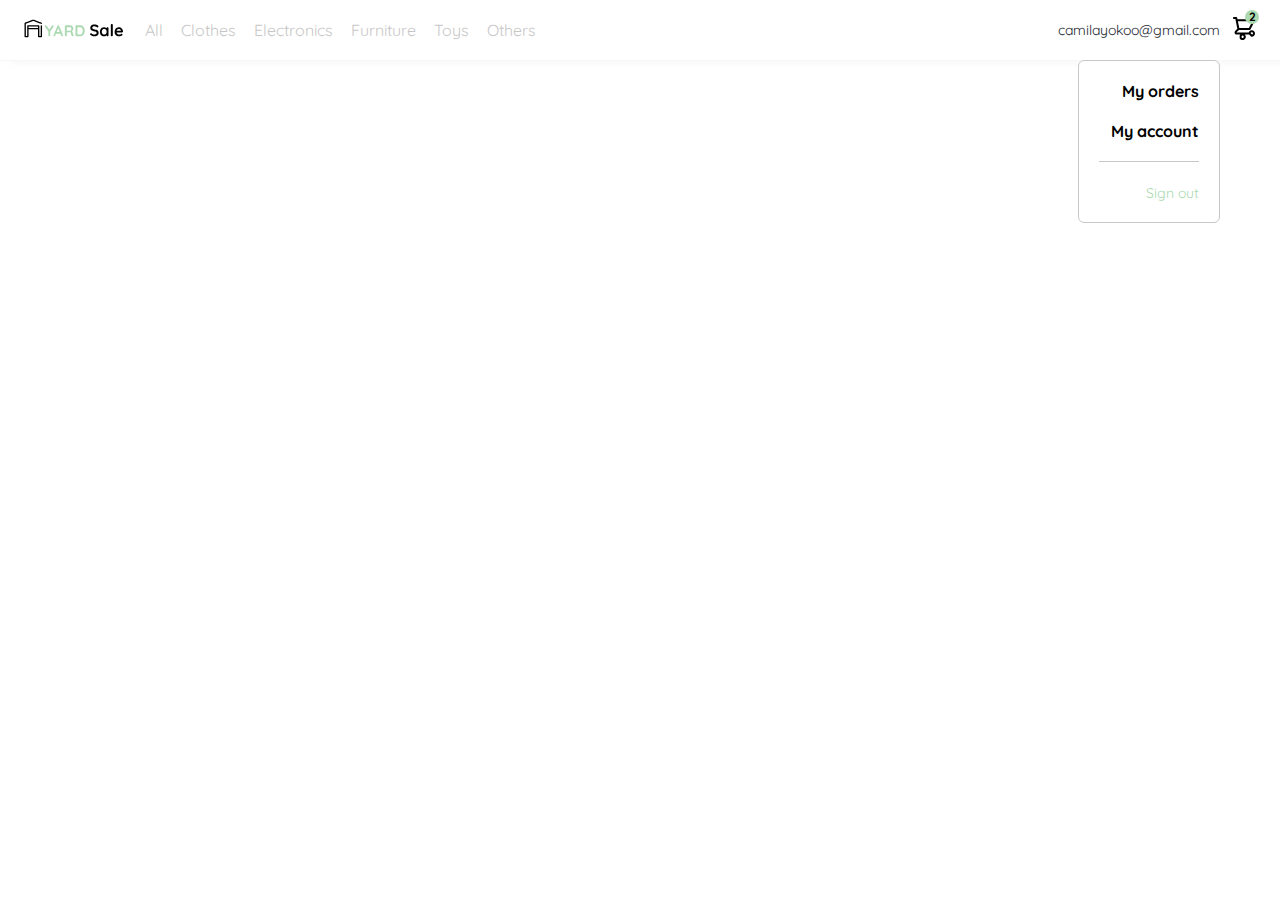
==== index.html @ 10ff8548 "organizacion de stilos css del menuDesktop en el index y se agrego position, top y right a la clase " ====
<!DOCTYPE html>
<html lang="en">
<head>
    <meta charset="UTF-8">
    <meta http-equiv="X-UA-Compatible" content="IE=edge">
    <meta name="viewport" content="width=device-width, initial-scale=1.0">
    <link rel="preconnect" href="https://fonts.googleapis.com">
    <link rel="preconnect" href="https://fonts.gstatic.com" crossorigin>
    <link href="https://fonts.googleapis.com/css2?family=Quicksand:wght@300;500;700&display=swap" rel="stylesheet">
    <link rel="stylesheet" href="./styles.css">
    <title>Pantalla Navbar</title>
</head>
<body>
    <nav>
        <img src="./icons/icon_menu.svg" alt="menu" class="menu">

        <!-- Dividir el Navbar en dos secciones: Left y Right, para poder separa ambas partes con flexbox en css -->

        <div class="navbar-left">
            <img src="./logos/logo_yard_sale.svg" alt="logo" class="logo">

            <ul>
                <li>
                    <a href="/">All</a>
                </li>
                <li>
                    <a href="/">Clothes</a>
                </li>
                <li>
                    <a href="/">Electronics</a>
                </li>
                <li>
                    <a href="/">Furniture</a>
                </li>
                <li>
                    <a href="/">Toys</a>
                </li>
                <li>
                    <a href="/">Others</a>
                </li>
            </ul>
        </div>

        <div class="navbar-right">
            <ul>
                <li class="navbar-email">camilayokoo@gmail.com</li>
                <li class="navbar-shopping-cart">
                <img src="./icons/icon_shopping_cart.svg" alt="shopping cart">
                
                <!-- el ciculo encima del carrito que nos indica cuanto hemos agregado -->
                <div>2</div> 
            </li>
            </ul>
            
        </div>

        <div class="desktop-menu">
            <ul>
                <li>
                    <a href="/" class="title">My orders</a>
                </li>
    
                <li>
                    <a href="/">My account</a>
                </li>
    
                <li>
                    <a href="/">Sign out</a>
                </li>
            </ul>
        </div>
    </nav>


</body>
</html>
---- styles.css ----
:root {
    --white: #FFFFFF;
    --black: #000000;
    --very-light-pink: #C7C7C7;
    --text-input-field: #F7F7F7;
    --hospital-green: #ACD9B2;
    --dark: #232830;
    --sm: 14px;
    --md: 16px;
    --lg: 18px;
}

body {
    margin: 0;
    font-family: 'Quicksand', sans-serif;
}

nav {
    display: flex;
    justify-content: space-between;
    padding: 0 24px; /*arriba y abajo, lados*/
    border-bottom: 1px solid var(--text-input-field);
    box-shadow: 12px 0 8px 2px var(--text-input-field);
}

.menu {
    display: none;
}

.logo {
    width: 100px;
}

.navbar-left ul,
.navbar-right ul {
    list-style: none;
    padding: 0;
    margin: 0;
    /* para centrar los elementos y ponerlos uno al lado de otros */
    display: flex;
    align-items: center;
    height: 60px;
}

.navbar-left {
    display: flex;
}

.navbar-left ul {
    margin-left: 12px;
}

.navbar-left ul li a,
.navbar-right ul li a {
    text-decoration: none;
    color: var(--very-light-pink);
    border: 1px solid var(--white);
    padding: 8px;
    border-radius: 8px;
}

.navbar-left ul li a:hover,
.navbar-right ul li a:hover {
    text-decoration: none;
    color: var(--very-light-pink);
    border: 1px solid var(--hospital-green);
    color: var(--hospital-green);
}

.navbar-email {
    color: var(--dark);
    font-size: var(--sm);
    margin-right: 12px;
}

/*Nuestro carrito debe tener una posicion relativa para que el 2 lo podamos poner encima*/
.navbar-shopping-cart {
    position: relative;
}

.navbar-shopping-cart div {
    width: 12px;
    height: 12px;
    background-color: var(--hospital-green);
    border-radius: 50%;
    font-size: 12px;
    font-weight: bold;
    position: absolute;
    /* para ubicarlo arriba y a la derecha */
    top: -6px;
    right: -3px;
    display: flex;
    justify-content: center;
    align-items: center;
    padding: 1px;
}

.desktop-menu {
    position: absolute;
    top: 60px;
    right: 60px;
    background: var(--white);
    width: 100px;
    height: auto; /*para que tome el tamano del contenido*/
    border: 1px solid var(--very-light-pink);
    border-radius: 6px;
    padding: 20px 20px 0 20px;
}

.desktop-menu ul {
    list-style: none;
    padding: 0;
    margin: 0;
}

.desktop-menu li {
    text-align: end; /*para alinear a la derecha*/
}

.desktop-menu ul li:nth-child(1),
.desktop-menu ul li:nth-child(2) {
    font-weight: bold;
}

.desktop-menu ul li:last-child {
    padding-top: 20px;
    border-top: 1px solid var(--very-light-pink);
}

.desktop-menu ul li:last-child a {
    color: var(--hospital-green);
    font-size: var(--sm);
}

.desktop-menu ul li a {
    color: var(--black);
    text-decoration: none;
    margin-bottom: 20px;
    display: inline-block; /*para que pueda tomar el margin de arriba*/
}

@media (max-width: 640px) {
    .menu {
        display: block;
    }

    .navbar-left ul {
        display: none;
    }

    .navbar-email {
        display: none;
    }
}
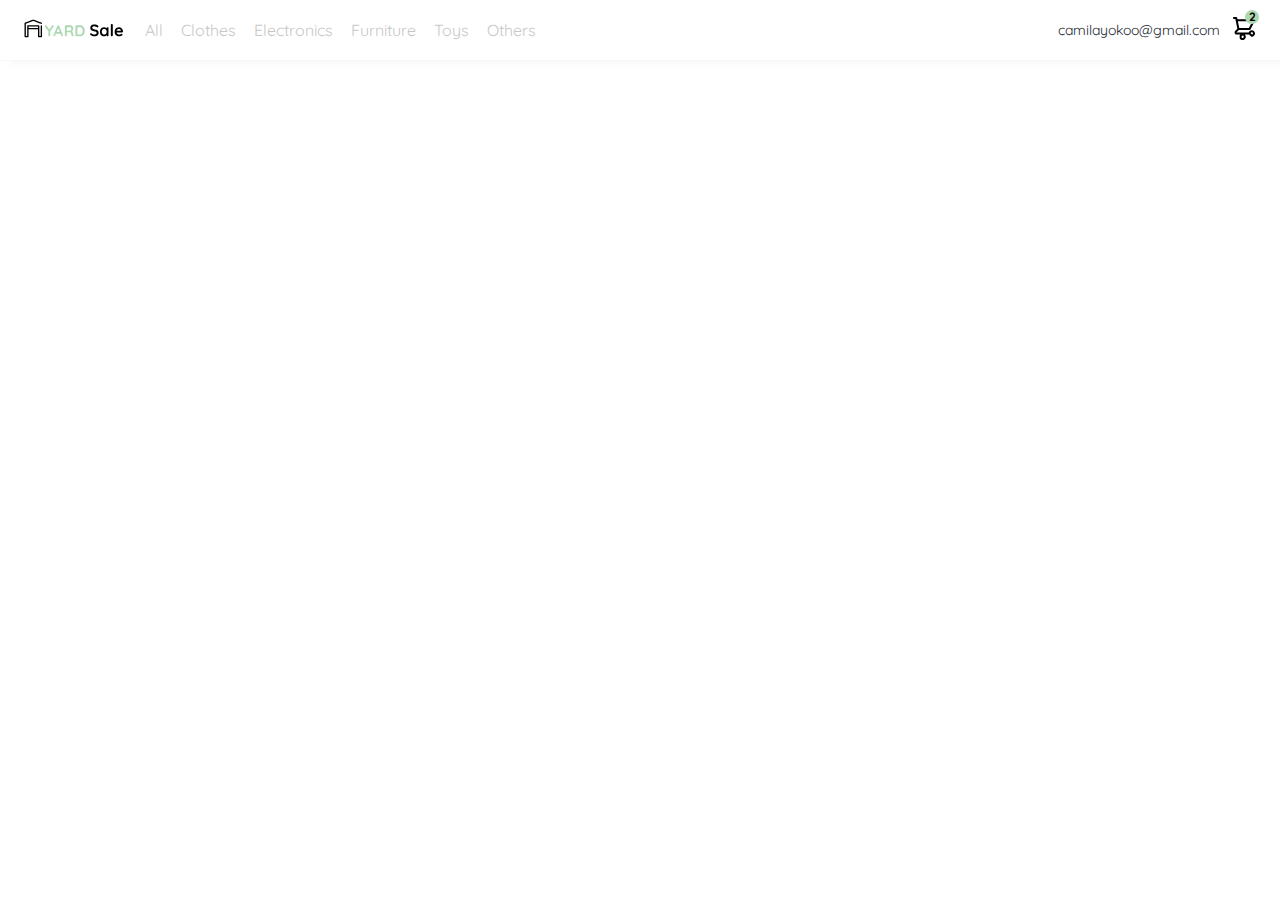
==== commit aa4cb777: "Acoplamiento del menuDesktop haciendo click en el email. Propiedad cursor en email." ====
--- a/index.html
+++ b/index.html
@@ -54,7 +54,7 @@
             
         </div>
 
-        <div class="desktop-menu">
+        <div class="desktop-menu inactive">
             <ul>
                 <li>
                     <a href="/" class="title">My orders</a>
@@ -71,6 +71,6 @@
         </div>
     </nav>
 
-
+    <script src="./main.js"></script>
 </body>
 </html>--- a/styles.css
+++ b/styles.css
@@ -13,6 +13,10 @@
 body {
     margin: 0;
     font-family: 'Quicksand', sans-serif;
+}
+
+.inactive {
+    display: none;
 }
 
 nav {
@@ -71,6 +75,7 @@
     color: var(--dark);
     font-size: var(--sm);
     margin-right: 12px;
+    cursor: pointer;
 }
 
 /*Nuestro carrito debe tener una posicion relativa para que el 2 lo podamos poner encima*/
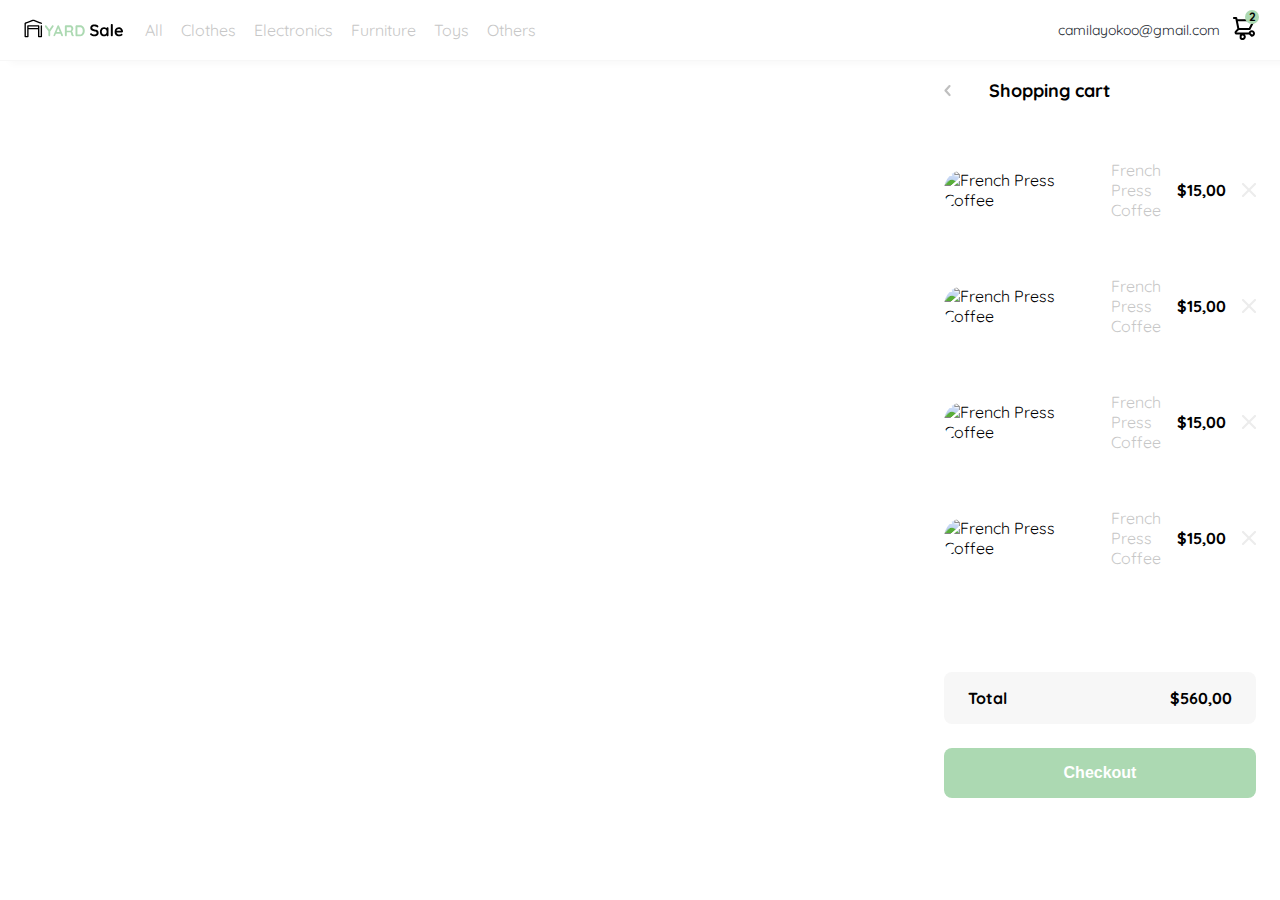
==== commit fa6beebb: "Acoplamiento del Shopping Cart al index y cambio del padding del .product-detail" ====
--- a/index.html
+++ b/index.html
@@ -69,7 +69,141 @@
                 </li>
             </ul>
         </div>
+
+        <div class="mobile-menu inactive">
+            <ul>
+    
+                <li>
+                    <a href="/">CATEGORIES</a>
+                </li>
+    
+                <li>
+                    <a href="/">All</a>
+                </li>
+    
+                <li>
+                    <a href="/">Electronics</a>
+                </li>
+    
+                <li>
+                    <a href="/">Furnitures</a>
+                </li>
+    
+                <li>
+                    <a href="/">Toys</a>
+                </li>
+    
+                <li>
+                    <a href="/">Others</a>
+                </li>
+    
+            </ul>
+    
+            <ul>
+                <li>
+                    <a href="/">My orders</a>
+                </li>
+        
+                <li>
+                    <a href="/">My account</a>
+                </li>
+           
+            </ul>
+    
+            <ul>
+                <li>
+                    <a href="/" class="email">camilayokoo@gmail.com</a>
+                </li>
+    
+                <li>
+                    <a href="/" class="sign-out">Sign out</a>
+                </li>
+            </ul>
+            
+            
+        </div>
     </nav>
+
+    <aside class="product-detail">
+
+        <div class="title-container">
+            <img src="./icons/flechita.svg" alt="menu">
+
+            <p class="title">Shopping cart</p>
+        </div>
+
+        
+
+        <div class="my-order-content">
+
+            <div class="shopping-cart">
+                <figure>
+                    <img src="https://images.pexels.com/photos/13737043/pexels-photo-13737043.jpeg?auto=compress&cs=tinysrgb&w=1260&h=750&dpr=1" alt="French Press Coffee"/>
+                </figure>
+    
+                <p>French Press Coffee</p>
+    
+                <p>$15,00</p>
+
+                <img src="./icons/icon_close.png" alt="close">
+            </div>
+    
+            <div class="shopping-cart">
+                <figure>
+                    <img src="https://images.pexels.com/photos/13737043/pexels-photo-13737043.jpeg?auto=compress&cs=tinysrgb&w=1260&h=750&dpr=1" alt="French Press Coffee"/>
+                </figure>
+    
+                <p>French Press Coffee</p>
+    
+                <p>$15,00</p>
+
+                <img src="./icons/icon_close.png" alt="close">
+            </div>
+    
+            <div class="shopping-cart">
+                <figure>
+                    <img src="https://images.pexels.com/photos/13737043/pexels-photo-13737043.jpeg?auto=compress&cs=tinysrgb&w=1260&h=750&dpr=1" alt="French Press Coffee"/>
+                </figure>
+    
+                <p>French Press Coffee</p>
+    
+                <p>$15,00</p>
+
+                <img src="./icons/icon_close.png" alt="close">
+            </div>
+    
+            <div class="shopping-cart">
+                <figure>
+                    <img src="https://images.pexels.com/photos/13737043/pexels-photo-13737043.jpeg?auto=compress&cs=tinysrgb&w=1260&h=750&dpr=1" alt="French Press Coffee"/>
+                </figure>
+    
+                <p>French Press Coffee</p>
+    
+                <p>$15,00</p>
+
+                <img src="./icons/icon_close.png" alt="close">
+            </div>
+
+            <div class="checkout-container">
+                <div class="order">
+                    <p>
+                        <span>Total</span>
+                    </p>
+    
+                    <p>
+                        $560,00
+                    </p>
+                </div>
+    
+                <button class="primary-button">
+                    Checkout 
+                </button>
+            </div>
+ 
+        </div>
+
+        
+    </aside>
 
     <script src="./main.js"></script>
 </body>
--- a/styles.css
+++ b/styles.css
@@ -1,3 +1,5 @@
+/* Estilos Generales */
+
 :root {
     --white: #FFFFFF;
     --black: #000000;
@@ -19,6 +21,8 @@
     display: none;
 }
 
+/* Estilos del Navbar en Desktop */
+
 nav {
     display: flex;
     justify-content: space-between;
@@ -99,6 +103,9 @@
     align-items: center;
     padding: 1px;
 }
+
+
+/* Menu Desktop */
 
 .desktop-menu {
     position: absolute;
@@ -144,6 +151,163 @@
     display: inline-block; /*para que pueda tomar el margin de arriba*/
 }
 
+
+/* Menu mobile */
+
+.mobile-menu {
+    padding: 32px; /*para que tenga espacio a los lados*/
+    position: absolute;
+    top: 60px;
+}
+
+.mobile-menu a {
+    text-decoration: none;
+    color: var(--black);
+    font-weight: bold;
+    /* margin-bottom: 24px; */
+}
+
+.mobile-menu ul {
+    padding: 0;
+    margin: 24px 0 0;
+    list-style: none;
+}
+
+.mobile-menu ul:nth-child(1) {
+    border-bottom: 1px solid var(--text-input-field);
+}
+
+.mobile-menu ul:last-child {
+    position: absolute;
+    /* bottom: 0; */
+    margin-bottom: 24px;
+}
+
+
+.mobile-menu ul li{
+    margin-bottom: 24px;
+}
+
+.mobile-menu .email {
+    font-size: var(--sm);
+    font-weight: 300;
+}
+
+/*Otra forma de poner lo anterior, NO RECOMENDADA
+.email {
+    font-size: var(--sm);
+    font-weight: 300 !important;
+}
+*/
+
+.sign-out {
+    color: var(--hospital-green) !important;
+    font-size: var(--sm);
+}
+
+/* Aside - Product Detail */
+
+.product-detail {
+    width: 360px;
+    padding: 0 24px;
+    box-sizing: border-box;
+    position: absolute;
+    right: 0; /*para que se adhiera a la parte derecha */
+}
+
+.title-container {
+    display: flex;
+    margin-bottom: 24px;
+}
+
+.title-container img{
+    transform: rotate(180deg);
+    margin-right: 14px;
+}
+
+.title-container p {
+    font-size: var(--lg);
+    font-weight: bold;
+    margin-left: 24px;
+}
+
+.my-order-content {
+    display: flex;
+    flex-direction: column;
+}
+
+.checkout-container {
+    margin-top: 64px;
+}
+
+.order {
+    display: grid;
+    grid-template-columns: auto 1fr;
+    gap: 16px;
+    align-items: center;
+    background-color: var(--text-input-field);
+    margin-bottom: 24px;
+    border-radius: 8px;
+    padding: 0 24px; /*abrriba-abajo, lados*/
+}
+
+.order p:nth-child(1) {
+    display: flex;
+    flex-direction: column;
+}
+
+.order p span:nth-child(1) {
+    font-size: var(--md);
+    font-weight: bold;
+}
+
+.order p:nth-child(2) {
+    text-align: end;
+    font-weight: bold;
+}
+
+
+.primary-button {
+    background: var(--hospital-green);
+    border-radius: 8px;
+    border: none;
+    color: var(--white);
+    width: 100%;
+    cursor: pointer;
+    font-size: var(--md);
+    font-weight: bold;
+    height: 50px;
+}
+
+.shopping-cart {
+    display: grid;
+    grid-template-columns: auto 1fr auto auto;
+    gap: 16px;
+    align-items: center;
+    margin-bottom: 24px;
+}
+
+.shopping-cart figure {
+    margin: 0;
+}
+
+.shopping-cart figure img {
+    width: 70px;
+    height: 70px;
+    border-radius: 20px;
+    object-fit: cover;
+}
+
+.shopping-cart p:nth-child(2) {
+    color: var(--very-light-pink);
+}
+
+.shopping-cart p:nth-child(3) {
+    font-size: var(--md);
+    font-weight: bold;
+}
+
+
 @media (max-width: 640px) {
     .menu {
         display: block;
@@ -156,4 +320,19 @@
     .navbar-email {
         display: none;
     }
+
+    .desktop-menu {
+        display: none;
+    }
+
+    .product-detail {
+        width: 100%;
+    }
+}
+
+
+@media (min-width: 641px) { 
+    .mobile-menu {
+        display: none;
+    }
 }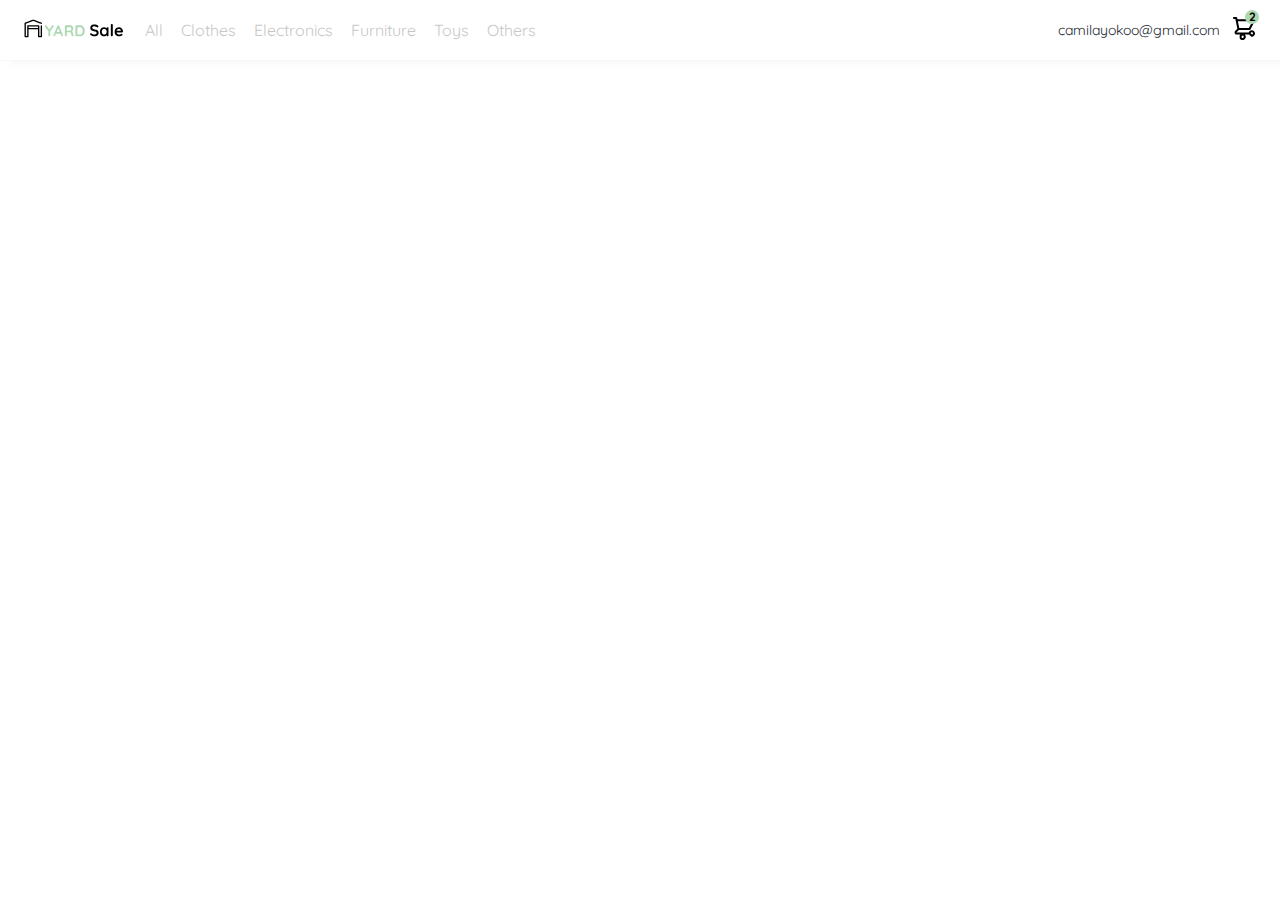
==== commit 4f847b40: "Creacion de funcion para el aside del shopping cart" ====
--- a/index.html
+++ b/index.html
@@ -124,7 +124,7 @@
         </div>
     </nav>
 
-    <aside class="product-detail">
+    <aside class="product-detail inactive">
 
         <div class="title-container">
             <img src="./icons/flechita.svg" alt="menu">
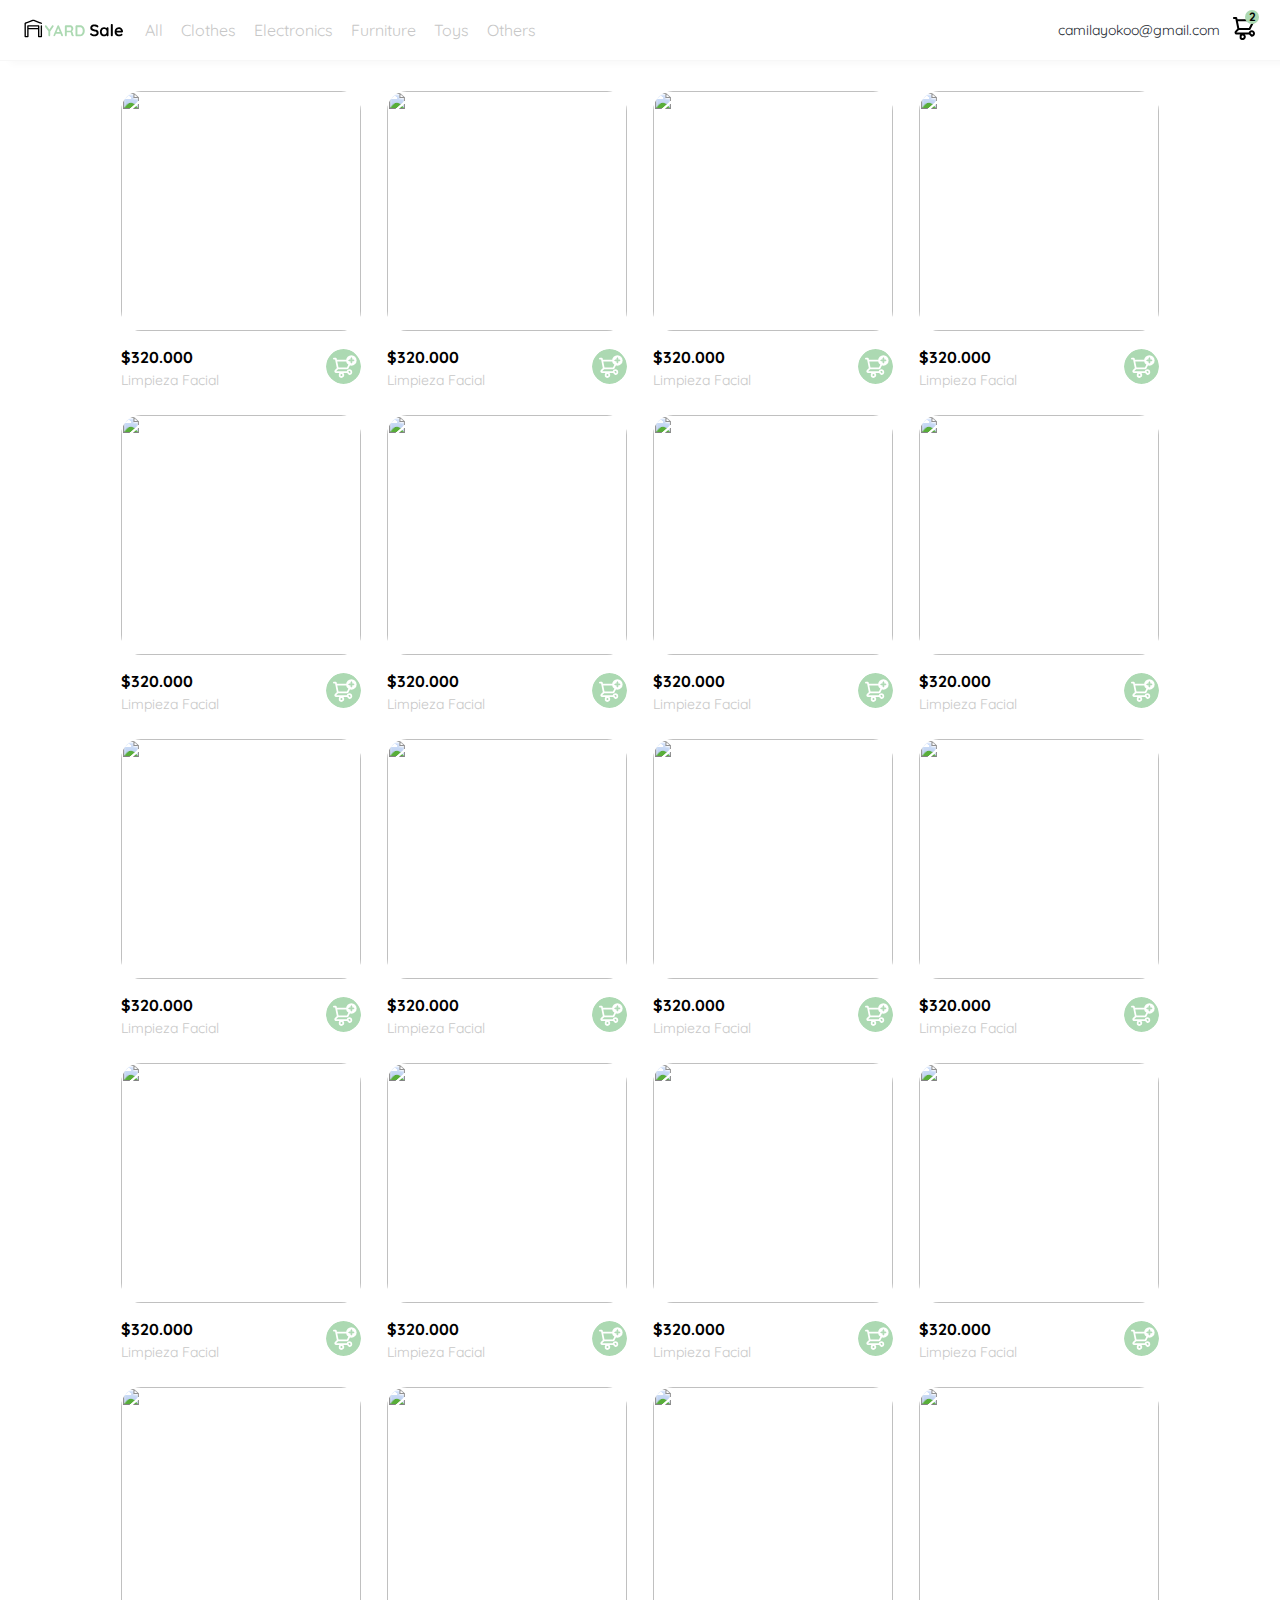
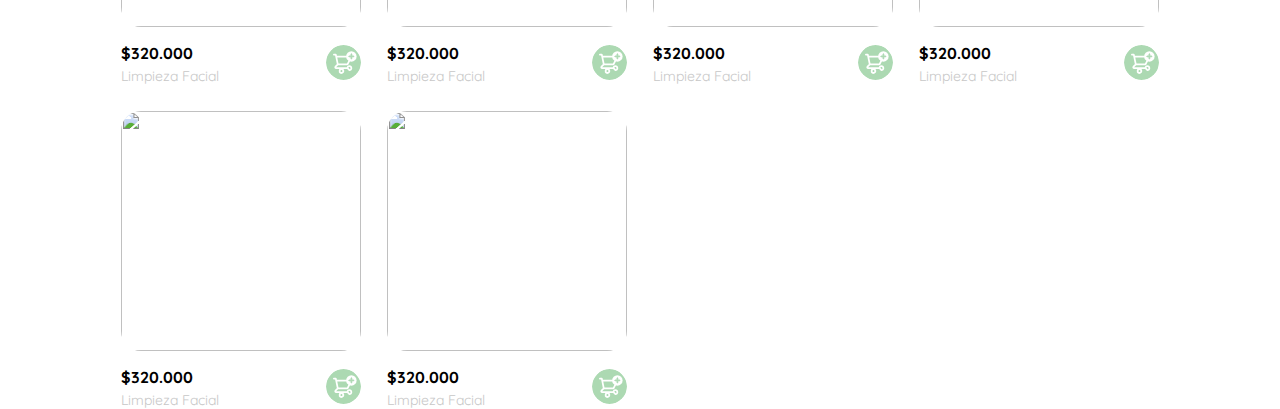
==== commit 33935687: "Acoplamiento de estilos y html en el index de la pagina de inicio que contiene la lista de productos" ====
--- a/index.html
+++ b/index.html
@@ -205,6 +205,364 @@
         
     </aside>
 
+    <section class="main-container">
+        <div class="cards-container">
+
+            <div class="product-card">
+                <img src="https://images.pexels.com/photos/3985331/pexels-photo-3985331.jpeg?auto=compress&cs=tinysrgb&w=1260&h=750&dpr=1" alt="">
+                <div class="product-info">
+
+                    <div>
+                        <p>$320.000</p>
+                        <p>Limpieza Facial</p>
+                    </div>
+                    
+                    <figure>
+                        <img src="./icons/bt_add_to_cart.svg" alt="Icono agregar al carrito">
+                    </figure>
+
+                </div>
+            </div>
+
+            <div class="product-card">
+                <img src="https://images.pexels.com/photos/3985331/pexels-photo-3985331.jpeg?auto=compress&cs=tinysrgb&w=1260&h=750&dpr=1" alt="">
+                <div class="product-info">
+
+                    <div>
+                        <p>$320.000</p>
+                        <p>Limpieza Facial</p>
+                    </div>
+                    
+                    <figure>
+                        <img src="./icons/bt_add_to_cart.svg" alt="Icono agregar al carrito">
+                    </figure>
+
+                </div>
+            </div>
+
+            <div class="product-card">
+                <img src="https://images.pexels.com/photos/3985331/pexels-photo-3985331.jpeg?auto=compress&cs=tinysrgb&w=1260&h=750&dpr=1" alt="">
+                <div class="product-info">
+
+                    <div>
+                        <p>$320.000</p>
+                        <p>Limpieza Facial</p>
+                    </div>
+                    
+                    <figure>
+                        <img src="./icons/bt_add_to_cart.svg" alt="Icono agregar al carrito">
+                    </figure>
+
+                </div>
+            </div>
+
+            <div class="product-card">
+                <img src="https://images.pexels.com/photos/3985331/pexels-photo-3985331.jpeg?auto=compress&cs=tinysrgb&w=1260&h=750&dpr=1" alt="">
+                <div class="product-info">
+
+                    <div>
+                        <p>$320.000</p>
+                        <p>Limpieza Facial</p>
+                    </div>
+                    
+                    <figure>
+                        <img src="./icons/bt_add_to_cart.svg" alt="Icono agregar al carrito">
+                    </figure>
+
+                </div>
+            </div>
+
+            <div class="product-card">
+                <img src="https://images.pexels.com/photos/3985331/pexels-photo-3985331.jpeg?auto=compress&cs=tinysrgb&w=1260&h=750&dpr=1" alt="">
+                <div class="product-info">
+
+                    <div>
+                        <p>$320.000</p>
+                        <p>Limpieza Facial</p>
+                    </div>
+                    
+                    <figure>
+                        <img src="./icons/bt_add_to_cart.svg" alt="Icono agregar al carrito">
+                    </figure>
+
+                </div>
+            </div>
+
+            <div class="product-card">
+                <img src="https://images.pexels.com/photos/3985331/pexels-photo-3985331.jpeg?auto=compress&cs=tinysrgb&w=1260&h=750&dpr=1" alt="">
+                <div class="product-info">
+
+                    <div>
+                        <p>$320.000</p>
+                        <p>Limpieza Facial</p>
+                    </div>
+                    
+                    <figure>
+                        <img src="./icons/bt_add_to_cart.svg" alt="Icono agregar al carrito">
+                    </figure>
+
+                </div>
+            </div>
+
+            <div class="product-card">
+                <img src="https://images.pexels.com/photos/3985331/pexels-photo-3985331.jpeg?auto=compress&cs=tinysrgb&w=1260&h=750&dpr=1" alt="">
+                <div class="product-info">
+
+                    <div>
+                        <p>$320.000</p>
+                        <p>Limpieza Facial</p>
+                    </div>
+                    
+                    <figure>
+                        <img src="./icons/bt_add_to_cart.svg" alt="Icono agregar al carrito">
+                    </figure>
+
+                </div>
+            </div>
+
+            <div class="product-card">
+                <img src="https://images.pexels.com/photos/3985331/pexels-photo-3985331.jpeg?auto=compress&cs=tinysrgb&w=1260&h=750&dpr=1" alt="">
+                <div class="product-info">
+
+                    <div>
+                        <p>$320.000</p>
+                        <p>Limpieza Facial</p>
+                    </div>
+                    
+                    <figure>
+                        <img src="./icons/bt_add_to_cart.svg" alt="Icono agregar al carrito">
+                    </figure>
+
+                </div>
+            </div>
+
+            <div class="product-card">
+                <img src="https://images.pexels.com/photos/3985331/pexels-photo-3985331.jpeg?auto=compress&cs=tinysrgb&w=1260&h=750&dpr=1" alt="">
+                <div class="product-info">
+
+                    <div>
+                        <p>$320.000</p>
+                        <p>Limpieza Facial</p>
+                    </div>
+                    
+                    <figure>
+                        <img src="./icons/bt_add_to_cart.svg" alt="Icono agregar al carrito">
+                    </figure>
+
+                </div>
+            </div>
+
+            <div class="product-card">
+                <img src="https://images.pexels.com/photos/3985331/pexels-photo-3985331.jpeg?auto=compress&cs=tinysrgb&w=1260&h=750&dpr=1" alt="">
+                <div class="product-info">
+
+                    <div>
+                        <p>$320.000</p>
+                        <p>Limpieza Facial</p>
+                    </div>
+                    
+                    <figure>
+                        <img src="./icons/bt_add_to_cart.svg" alt="Icono agregar al carrito">
+                    </figure>
+
+                </div>
+            </div>
+
+            <div class="product-card">
+                <img src="https://images.pexels.com/photos/3985331/pexels-photo-3985331.jpeg?auto=compress&cs=tinysrgb&w=1260&h=750&dpr=1" alt="">
+                <div class="product-info">
+
+                    <div>
+                        <p>$320.000</p>
+                        <p>Limpieza Facial</p>
+                    </div>
+                    
+                    <figure>
+                        <img src="./icons/bt_add_to_cart.svg" alt="Icono agregar al carrito">
+                    </figure>
+
+                </div>
+            </div>
+
+            <div class="product-card">
+                <img src="https://images.pexels.com/photos/3985331/pexels-photo-3985331.jpeg?auto=compress&cs=tinysrgb&w=1260&h=750&dpr=1" alt="">
+                <div class="product-info">
+
+                    <div>
+                        <p>$320.000</p>
+                        <p>Limpieza Facial</p>
+                    </div>
+                    
+                    <figure>
+                        <img src="./icons/bt_add_to_cart.svg" alt="Icono agregar al carrito">
+                    </figure>
+
+                </div>
+            </div>
+
+            <div class="product-card">
+                <img src="https://images.pexels.com/photos/3985331/pexels-photo-3985331.jpeg?auto=compress&cs=tinysrgb&w=1260&h=750&dpr=1" alt="">
+                <div class="product-info">
+
+                    <div>
+                        <p>$320.000</p>
+                        <p>Limpieza Facial</p>
+                    </div>
+                    
+                    <figure>
+                        <img src="./icons/bt_add_to_cart.svg" alt="Icono agregar al carrito">
+                    </figure>
+
+                </div>
+            </div>
+
+            <div class="product-card">
+                <img src="https://images.pexels.com/photos/3985331/pexels-photo-3985331.jpeg?auto=compress&cs=tinysrgb&w=1260&h=750&dpr=1" alt="">
+                <div class="product-info">
+
+                    <div>
+                        <p>$320.000</p>
+                        <p>Limpieza Facial</p>
+                    </div>
+                    
+                    <figure>
+                        <img src="./icons/bt_add_to_cart.svg" alt="Icono agregar al carrito">
+                    </figure>
+
+                </div>
+            </div>
+
+            <div class="product-card">
+                <img src="https://images.pexels.com/photos/3985331/pexels-photo-3985331.jpeg?auto=compress&cs=tinysrgb&w=1260&h=750&dpr=1" alt="">
+                <div class="product-info">
+
+                    <div>
+                        <p>$320.000</p>
+                        <p>Limpieza Facial</p>
+                    </div>
+                    
+                    <figure>
+                        <img src="./icons/bt_add_to_cart.svg" alt="Icono agregar al carrito">
+                    </figure>
+
+                </div>
+            </div>
+
+            <div class="product-card">
+                <img src="https://images.pexels.com/photos/3985331/pexels-photo-3985331.jpeg?auto=compress&cs=tinysrgb&w=1260&h=750&dpr=1" alt="">
+                <div class="product-info">
+
+                    <div>
+                        <p>$320.000</p>
+                        <p>Limpieza Facial</p>
+                    </div>
+                    
+                    <figure>
+                        <img src="./icons/bt_add_to_cart.svg" alt="Icono agregar al carrito">
+                    </figure>
+
+                </div>
+            </div>
+
+            <div class="product-card">
+                <img src="https://images.pexels.com/photos/3985331/pexels-photo-3985331.jpeg?auto=compress&cs=tinysrgb&w=1260&h=750&dpr=1" alt="">
+                <div class="product-info">
+
+                    <div>
+                        <p>$320.000</p>
+                        <p>Limpieza Facial</p>
+                    </div>
+                    
+                    <figure>
+                        <img src="./icons/bt_add_to_cart.svg" alt="Icono agregar al carrito">
+                    </figure>
+
+                </div>
+            </div>
+
+            <div class="product-card">
+                <img src="https://images.pexels.com/photos/3985331/pexels-photo-3985331.jpeg?auto=compress&cs=tinysrgb&w=1260&h=750&dpr=1" alt="">
+                <div class="product-info">
+
+                    <div>
+                        <p>$320.000</p>
+                        <p>Limpieza Facial</p>
+                    </div>
+                    
+                    <figure>
+                        <img src="./icons/bt_add_to_cart.svg" alt="Icono agregar al carrito">
+                    </figure>
+
+                </div>
+            </div>
+
+            <div class="product-card">
+                <img src="https://images.pexels.com/photos/3985331/pexels-photo-3985331.jpeg?auto=compress&cs=tinysrgb&w=1260&h=750&dpr=1" alt="">
+                <div class="product-info">
+
+                    <div>
+                        <p>$320.000</p>
+                        <p>Limpieza Facial</p>
+                    </div>
+                    
+                    <figure>
+                        <img src="./icons/bt_add_to_cart.svg" alt="Icono agregar al carrito">
+                    </figure>
+
+                </div>
+            </div>
+
+            <div class="product-card">
+                <img src="https://images.pexels.com/photos/3985331/pexels-photo-3985331.jpeg?auto=compress&cs=tinysrgb&w=1260&h=750&dpr=1" alt="">
+                <div class="product-info">
+
+                    <div>
+                        <p>$320.000</p>
+                        <p>Limpieza Facial</p>
+                    </div>
+                    
+                    <figure>
+                        <img src="./icons/bt_add_to_cart.svg" alt="Icono agregar al carrito">
+                    </figure>
+
+                </div>
+            </div>
+
+            <div class="product-card">
+                <img src="https://images.pexels.com/photos/3985331/pexels-photo-3985331.jpeg?auto=compress&cs=tinysrgb&w=1260&h=750&dpr=1" alt="">
+                <div class="product-info">
+
+                    <div>
+                        <p>$320.000</p>
+                        <p>Limpieza Facial</p>
+                    </div>
+                    
+                    <figure>
+                        <img src="./icons/bt_add_to_cart.svg" alt="Icono agregar al carrito">
+                    </figure>
+
+                </div>
+            </div>
+
+            <div class="product-card">
+                <img src="https://images.pexels.com/photos/3985331/pexels-photo-3985331.jpeg?auto=compress&cs=tinysrgb&w=1260&h=750&dpr=1" alt="">
+                <div class="product-info">
+
+                    <div>
+                        <p>$320.000</p>
+                        <p>Limpieza Facial</p>
+                    </div>
+                    
+                    <figure>
+                        <img src="./icons/bt_add_to_cart.svg" alt="Icono agregar al carrito">
+                    </figure>
+
+                </div>
+            </div>
+
+        </div>
+    </section>
+
     <script src="./main.js"></script>
 </body>
 </html>--- a/styles.css
+++ b/styles.css
@@ -155,6 +155,7 @@
 /* Menu mobile */
 
 .mobile-menu {
+    background-color: var(--white);
     padding: 32px; /*para que tenga espacio a los lados*/
     position: absolute;
     top: 60px;
@@ -208,6 +209,7 @@
 /* Aside - Product Detail */
 
 .product-detail {
+    background-color: var(--white);
     width: 360px;
     padding: 0 24px;
     box-sizing: border-box;
@@ -308,6 +310,59 @@
 }
 
 
+/* Lista de productos */
+
+.cards-container {
+    display: grid;
+    grid-template-columns: repeat(auto-fill, 240px);
+    gap: 26px;
+    place-content: center;
+    margin-top: 30px;
+}
+
+.product-card {
+    width: 240px;
+}
+
+.product-card img {
+    width: 100%;
+    height: 240px;
+    border-radius: 20px;
+    object-fit: cover; /*Para que la imagen se vea tal cual independientemente del width y height*/
+}
+
+.product-info {
+    display: flex;
+    justify-content: space-between;
+    align-items: center;
+    margin-top: 12px;
+}
+
+.product-info figure {
+    margin: 0;
+}
+
+.product-info figure img {
+    width: 35px;
+    height: 35px;
+}
+
+.product-info div p:nth-child(1) {
+    font-weight: bold;
+    font-size: var(--md);
+    margin-top: 0;
+    margin-bottom: 4px;
+}
+
+.product-info div p:nth-child(2) {
+    font-size: var(--sm);
+    margin-top: 0;
+    margin-bottom: 0;
+    color: var(--very-light-pink);
+}
+
+
+
 @media (max-width: 640px) {
     .menu {
         display: block;
@@ -328,6 +383,19 @@
     .product-detail {
         width: 100%;
     }
+
+    .cards-container {
+        grid-template-columns: repeat(auto-fill, 140px);
+    }
+
+    .product-card {
+        width: 140px;
+    }
+
+    .product-card img {
+        width: 140px;
+        height: 140px;
+    }
 }
 
 
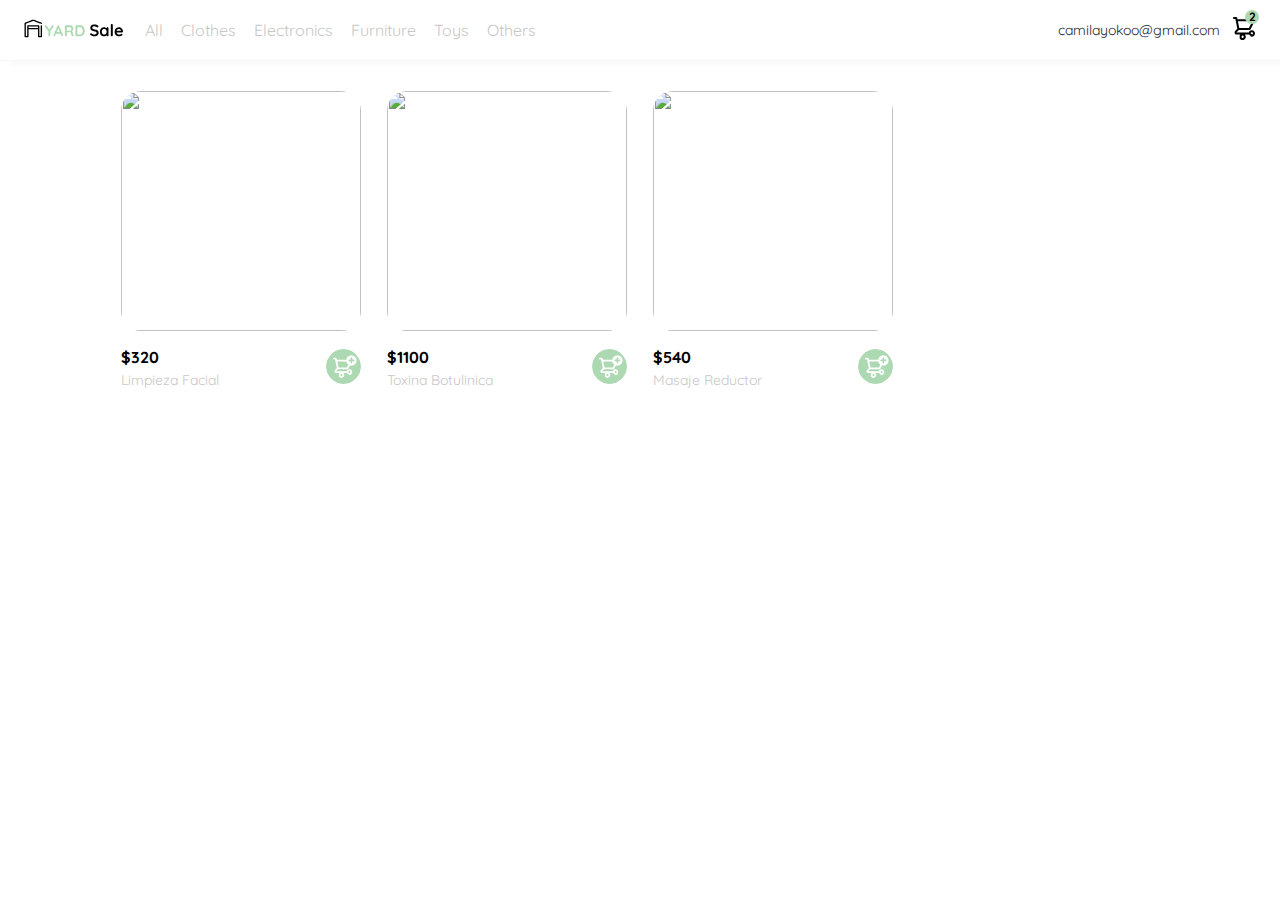
==== commit 9faabed4: "creacion de array y ciclo para recorrerlo y mostrar en pantalla la lista de productos" ====
--- a/index.html
+++ b/index.html
@@ -208,7 +208,7 @@
     <section class="main-container">
         <div class="cards-container">
 
-            <div class="product-card">
+            <!-- <div class="product-card">
                 <img src="https://images.pexels.com/photos/3985331/pexels-photo-3985331.jpeg?auto=compress&cs=tinysrgb&w=1260&h=750&dpr=1" alt="">
                 <div class="product-info">
 
@@ -222,343 +222,7 @@
                     </figure>
 
                 </div>
-            </div>
-
-            <div class="product-card">
-                <img src="https://images.pexels.com/photos/3985331/pexels-photo-3985331.jpeg?auto=compress&cs=tinysrgb&w=1260&h=750&dpr=1" alt="">
-                <div class="product-info">
-
-                    <div>
-                        <p>$320.000</p>
-                        <p>Limpieza Facial</p>
-                    </div>
-                    
-                    <figure>
-                        <img src="./icons/bt_add_to_cart.svg" alt="Icono agregar al carrito">
-                    </figure>
-
-                </div>
-            </div>
-
-            <div class="product-card">
-                <img src="https://images.pexels.com/photos/3985331/pexels-photo-3985331.jpeg?auto=compress&cs=tinysrgb&w=1260&h=750&dpr=1" alt="">
-                <div class="product-info">
-
-                    <div>
-                        <p>$320.000</p>
-                        <p>Limpieza Facial</p>
-                    </div>
-                    
-                    <figure>
-                        <img src="./icons/bt_add_to_cart.svg" alt="Icono agregar al carrito">
-                    </figure>
-
-                </div>
-            </div>
-
-            <div class="product-card">
-                <img src="https://images.pexels.com/photos/3985331/pexels-photo-3985331.jpeg?auto=compress&cs=tinysrgb&w=1260&h=750&dpr=1" alt="">
-                <div class="product-info">
-
-                    <div>
-                        <p>$320.000</p>
-                        <p>Limpieza Facial</p>
-                    </div>
-                    
-                    <figure>
-                        <img src="./icons/bt_add_to_cart.svg" alt="Icono agregar al carrito">
-                    </figure>
-
-                </div>
-            </div>
-
-            <div class="product-card">
-                <img src="https://images.pexels.com/photos/3985331/pexels-photo-3985331.jpeg?auto=compress&cs=tinysrgb&w=1260&h=750&dpr=1" alt="">
-                <div class="product-info">
-
-                    <div>
-                        <p>$320.000</p>
-                        <p>Limpieza Facial</p>
-                    </div>
-                    
-                    <figure>
-                        <img src="./icons/bt_add_to_cart.svg" alt="Icono agregar al carrito">
-                    </figure>
-
-                </div>
-            </div>
-
-            <div class="product-card">
-                <img src="https://images.pexels.com/photos/3985331/pexels-photo-3985331.jpeg?auto=compress&cs=tinysrgb&w=1260&h=750&dpr=1" alt="">
-                <div class="product-info">
-
-                    <div>
-                        <p>$320.000</p>
-                        <p>Limpieza Facial</p>
-                    </div>
-                    
-                    <figure>
-                        <img src="./icons/bt_add_to_cart.svg" alt="Icono agregar al carrito">
-                    </figure>
-
-                </div>
-            </div>
-
-            <div class="product-card">
-                <img src="https://images.pexels.com/photos/3985331/pexels-photo-3985331.jpeg?auto=compress&cs=tinysrgb&w=1260&h=750&dpr=1" alt="">
-                <div class="product-info">
-
-                    <div>
-                        <p>$320.000</p>
-                        <p>Limpieza Facial</p>
-                    </div>
-                    
-                    <figure>
-                        <img src="./icons/bt_add_to_cart.svg" alt="Icono agregar al carrito">
-                    </figure>
-
-                </div>
-            </div>
-
-            <div class="product-card">
-                <img src="https://images.pexels.com/photos/3985331/pexels-photo-3985331.jpeg?auto=compress&cs=tinysrgb&w=1260&h=750&dpr=1" alt="">
-                <div class="product-info">
-
-                    <div>
-                        <p>$320.000</p>
-                        <p>Limpieza Facial</p>
-                    </div>
-                    
-                    <figure>
-                        <img src="./icons/bt_add_to_cart.svg" alt="Icono agregar al carrito">
-                    </figure>
-
-                </div>
-            </div>
-
-            <div class="product-card">
-                <img src="https://images.pexels.com/photos/3985331/pexels-photo-3985331.jpeg?auto=compress&cs=tinysrgb&w=1260&h=750&dpr=1" alt="">
-                <div class="product-info">
-
-                    <div>
-                        <p>$320.000</p>
-                        <p>Limpieza Facial</p>
-                    </div>
-                    
-                    <figure>
-                        <img src="./icons/bt_add_to_cart.svg" alt="Icono agregar al carrito">
-                    </figure>
-
-                </div>
-            </div>
-
-            <div class="product-card">
-                <img src="https://images.pexels.com/photos/3985331/pexels-photo-3985331.jpeg?auto=compress&cs=tinysrgb&w=1260&h=750&dpr=1" alt="">
-                <div class="product-info">
-
-                    <div>
-                        <p>$320.000</p>
-                        <p>Limpieza Facial</p>
-                    </div>
-                    
-                    <figure>
-                        <img src="./icons/bt_add_to_cart.svg" alt="Icono agregar al carrito">
-                    </figure>
-
-                </div>
-            </div>
-
-            <div class="product-card">
-                <img src="https://images.pexels.com/photos/3985331/pexels-photo-3985331.jpeg?auto=compress&cs=tinysrgb&w=1260&h=750&dpr=1" alt="">
-                <div class="product-info">
-
-                    <div>
-                        <p>$320.000</p>
-                        <p>Limpieza Facial</p>
-                    </div>
-                    
-                    <figure>
-                        <img src="./icons/bt_add_to_cart.svg" alt="Icono agregar al carrito">
-                    </figure>
-
-                </div>
-            </div>
-
-            <div class="product-card">
-                <img src="https://images.pexels.com/photos/3985331/pexels-photo-3985331.jpeg?auto=compress&cs=tinysrgb&w=1260&h=750&dpr=1" alt="">
-                <div class="product-info">
-
-                    <div>
-                        <p>$320.000</p>
-                        <p>Limpieza Facial</p>
-                    </div>
-                    
-                    <figure>
-                        <img src="./icons/bt_add_to_cart.svg" alt="Icono agregar al carrito">
-                    </figure>
-
-                </div>
-            </div>
-
-            <div class="product-card">
-                <img src="https://images.pexels.com/photos/3985331/pexels-photo-3985331.jpeg?auto=compress&cs=tinysrgb&w=1260&h=750&dpr=1" alt="">
-                <div class="product-info">
-
-                    <div>
-                        <p>$320.000</p>
-                        <p>Limpieza Facial</p>
-                    </div>
-                    
-                    <figure>
-                        <img src="./icons/bt_add_to_cart.svg" alt="Icono agregar al carrito">
-                    </figure>
-
-                </div>
-            </div>
-
-            <div class="product-card">
-                <img src="https://images.pexels.com/photos/3985331/pexels-photo-3985331.jpeg?auto=compress&cs=tinysrgb&w=1260&h=750&dpr=1" alt="">
-                <div class="product-info">
-
-                    <div>
-                        <p>$320.000</p>
-                        <p>Limpieza Facial</p>
-                    </div>
-                    
-                    <figure>
-                        <img src="./icons/bt_add_to_cart.svg" alt="Icono agregar al carrito">
-                    </figure>
-
-                </div>
-            </div>
-
-            <div class="product-card">
-                <img src="https://images.pexels.com/photos/3985331/pexels-photo-3985331.jpeg?auto=compress&cs=tinysrgb&w=1260&h=750&dpr=1" alt="">
-                <div class="product-info">
-
-                    <div>
-                        <p>$320.000</p>
-                        <p>Limpieza Facial</p>
-                    </div>
-                    
-                    <figure>
-                        <img src="./icons/bt_add_to_cart.svg" alt="Icono agregar al carrito">
-                    </figure>
-
-                </div>
-            </div>
-
-            <div class="product-card">
-                <img src="https://images.pexels.com/photos/3985331/pexels-photo-3985331.jpeg?auto=compress&cs=tinysrgb&w=1260&h=750&dpr=1" alt="">
-                <div class="product-info">
-
-                    <div>
-                        <p>$320.000</p>
-                        <p>Limpieza Facial</p>
-                    </div>
-                    
-                    <figure>
-                        <img src="./icons/bt_add_to_cart.svg" alt="Icono agregar al carrito">
-                    </figure>
-
-                </div>
-            </div>
-
-            <div class="product-card">
-                <img src="https://images.pexels.com/photos/3985331/pexels-photo-3985331.jpeg?auto=compress&cs=tinysrgb&w=1260&h=750&dpr=1" alt="">
-                <div class="product-info">
-
-                    <div>
-                        <p>$320.000</p>
-                        <p>Limpieza Facial</p>
-                    </div>
-                    
-                    <figure>
-                        <img src="./icons/bt_add_to_cart.svg" alt="Icono agregar al carrito">
-                    </figure>
-
-                </div>
-            </div>
-
-            <div class="product-card">
-                <img src="https://images.pexels.com/photos/3985331/pexels-photo-3985331.jpeg?auto=compress&cs=tinysrgb&w=1260&h=750&dpr=1" alt="">
-                <div class="product-info">
-
-                    <div>
-                        <p>$320.000</p>
-                        <p>Limpieza Facial</p>
-                    </div>
-                    
-                    <figure>
-                        <img src="./icons/bt_add_to_cart.svg" alt="Icono agregar al carrito">
-                    </figure>
-
-                </div>
-            </div>
-
-            <div class="product-card">
-                <img src="https://images.pexels.com/photos/3985331/pexels-photo-3985331.jpeg?auto=compress&cs=tinysrgb&w=1260&h=750&dpr=1" alt="">
-                <div class="product-info">
-
-                    <div>
-                        <p>$320.000</p>
-                        <p>Limpieza Facial</p>
-                    </div>
-                    
-                    <figure>
-                        <img src="./icons/bt_add_to_cart.svg" alt="Icono agregar al carrito">
-                    </figure>
-
-                </div>
-            </div>
-
-            <div class="product-card">
-                <img src="https://images.pexels.com/photos/3985331/pexels-photo-3985331.jpeg?auto=compress&cs=tinysrgb&w=1260&h=750&dpr=1" alt="">
-                <div class="product-info">
-
-                    <div>
-                        <p>$320.000</p>
-                        <p>Limpieza Facial</p>
-                    </div>
-                    
-                    <figure>
-                        <img src="./icons/bt_add_to_cart.svg" alt="Icono agregar al carrito">
-                    </figure>
-
-                </div>
-            </div>
-
-            <div class="product-card">
-                <img src="https://images.pexels.com/photos/3985331/pexels-photo-3985331.jpeg?auto=compress&cs=tinysrgb&w=1260&h=750&dpr=1" alt="">
-                <div class="product-info">
-
-                    <div>
-                        <p>$320.000</p>
-                        <p>Limpieza Facial</p>
-                    </div>
-                    
-                    <figure>
-                        <img src="./icons/bt_add_to_cart.svg" alt="Icono agregar al carrito">
-                    </figure>
-
-                </div>
-            </div>
-
-            <div class="product-card">
-                <img src="https://images.pexels.com/photos/3985331/pexels-photo-3985331.jpeg?auto=compress&cs=tinysrgb&w=1260&h=750&dpr=1" alt="">
-                <div class="product-info">
-
-                    <div>
-                        <p>$320.000</p>
-                        <p>Limpieza Facial</p>
-                    </div>
-                    
-                    <figure>
-                        <img src="./icons/bt_add_to_cart.svg" alt="Icono agregar al carrito">
-                    </figure>
-
-                </div>
-            </div>
+            </div> -->
 
         </div>
     </section>
